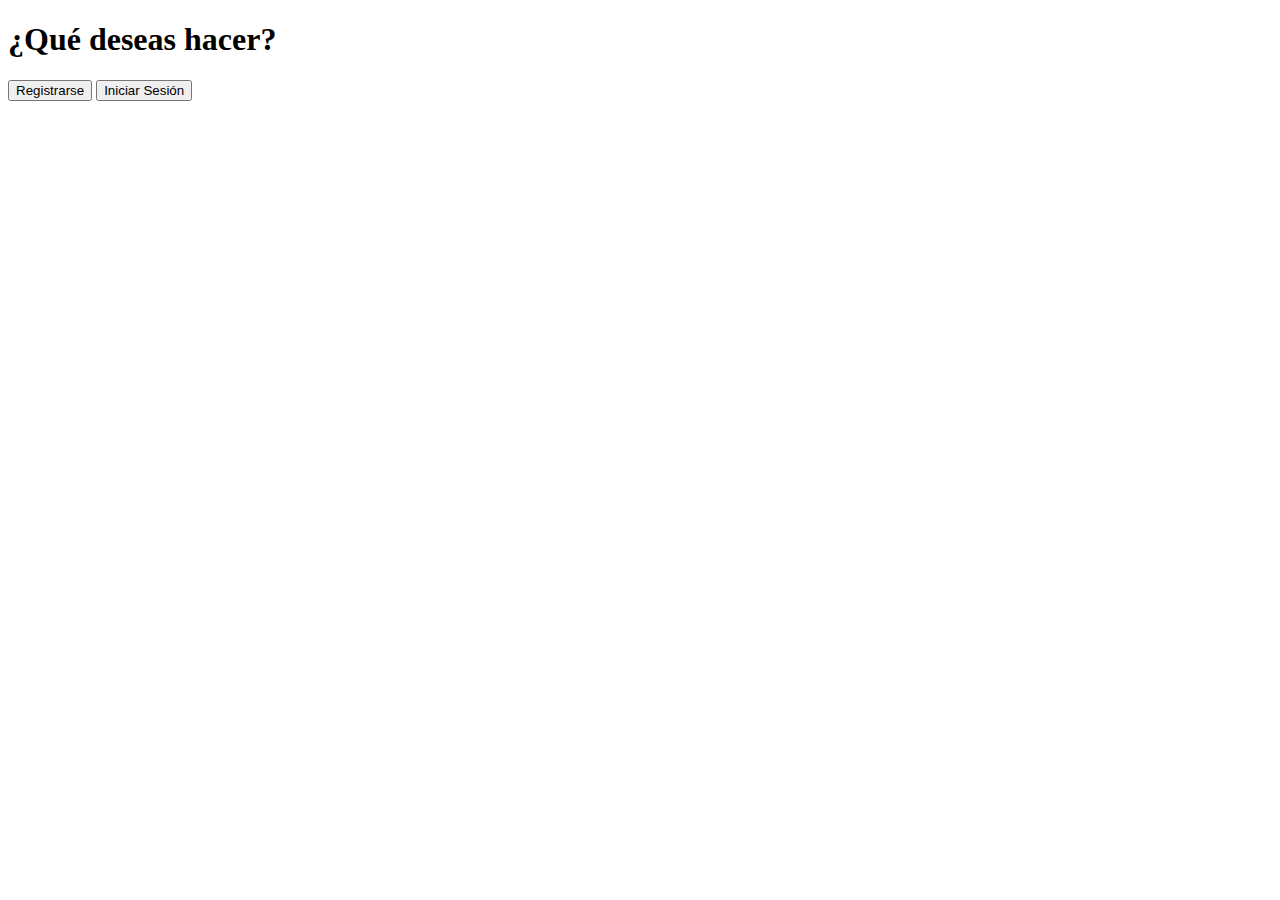
==== index.html @ e4929acb "Añadiendo el index.hmtl" ====
<!DOCTYPE html>
<html lang="es">
<head>
    <meta charset="UTF-8">
    <title>Página de Inicio</title>
    <link rel="stylesheet" href="styles/inicio.css">

        
</head>
<body>
    <h1>¿Qué deseas hacer?</h1>
    <div class="button-container">
        <a href="registro.html"><button>Registrarse</button></a>
        <a href="login.html"><button>Iniciar Sesión</button></a>
    </div>
</body>
</html>
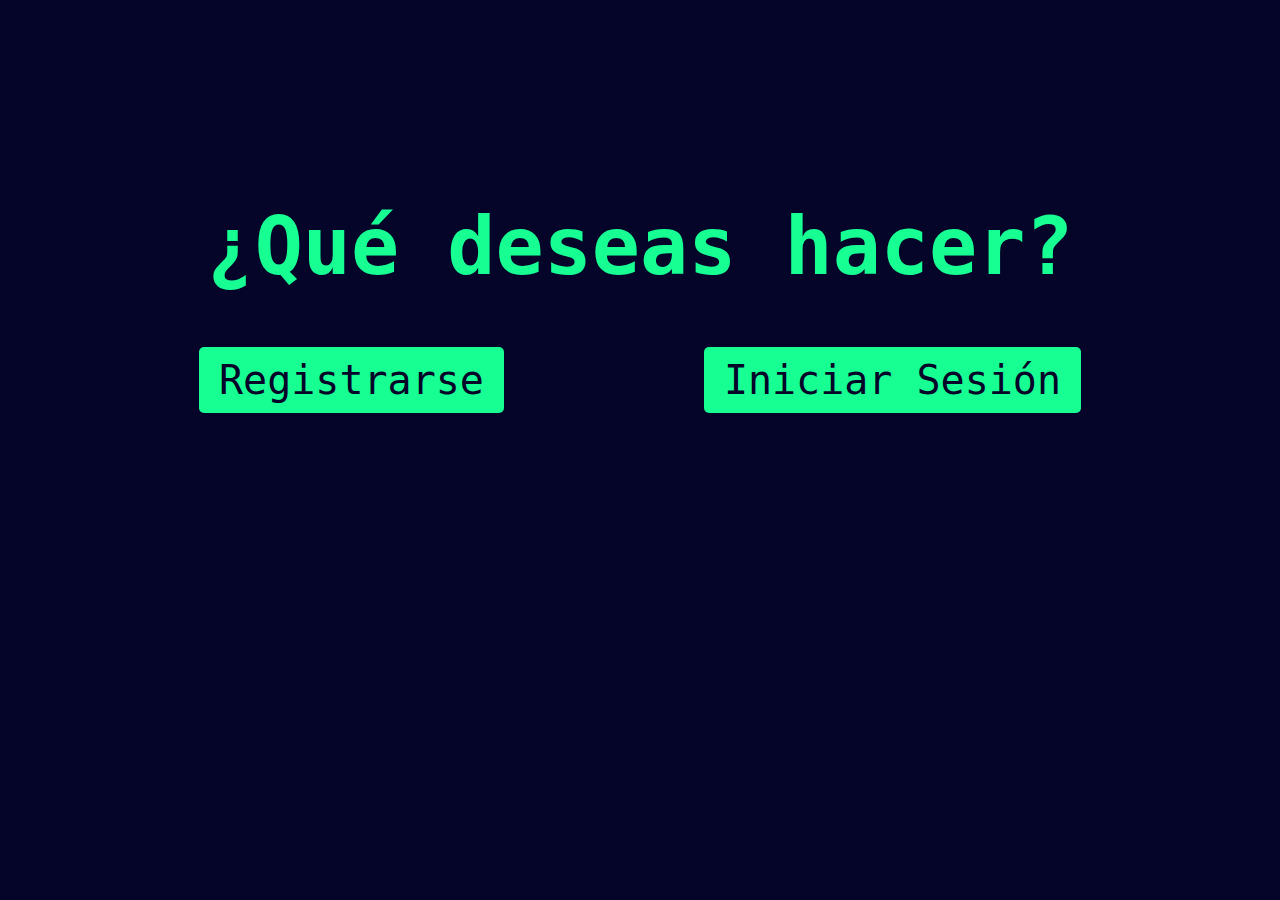
==== commit 90d22d70: "Añadiendo el backend y añadiendo el login y registro" ====
--- a/index.html
+++ b/index.html
@@ -10,8 +10,8 @@
 <body>
     <h1>¿Qué deseas hacer?</h1>
     <div class="button-container">
-        <a href="registro.html"><button>Registrarse</button></a>
-        <a href="login.html"><button>Iniciar Sesión</button></a>
+        <a href="/src/registro.html"><button>Registrarse</button></a>
+        <a href="/src/login.html"><button>Iniciar Sesión</button></a>
     </div>
 </body>
 </html>
--- a/styles/inicio.css
+++ b/styles/inicio.css
@@ -0,0 +1,47 @@
+body {
+    font-family: "Syne Mono", monospace;
+    font-size: 40px;
+    font-weight: 400;
+    font-style: normal;
+    margin: 0;
+    padding: 0;
+    background-color: #050429; /* Color de fondo suave */
+}
+
+h1 {
+    color: #17ff93; /* Color de texto oscuro */
+    text-align: center; /* Centrar texto */
+    margin-top: 200px; /* Espacio superior */
+}
+
+
+/* Contenedor de botones */
+.button-container {
+    display: flex;
+    justify-content: center; /* Centrar botones */
+    margin-top: 40px; /* Espacio superior */
+}
+
+.button-container a {
+    margin: 0 100px; /* Espaciado entre botones */
+}
+
+/* Estilo de botones */
+button {
+    font-family: "Syne Mono", monospace;
+    font-weight: 400;
+    font-style: normal;
+    background-color: #17ff93; /* Color de fondo verde */
+    color: #050429; /* Color de texto blanco */
+    border: none; /* Sin borde */
+    border-radius: 5px; /* Bordes redondeados */
+    padding: 10px 20px; /* Espaciado interno */
+    cursor: pointer; /* Cambiar el cursor al pasar */
+    transition: background-color 0.3s; /* Transición para el efecto hover */
+    font-size: 40px;
+}
+
+button:hover {
+    background-color: #eaeaea; /* Color más oscuro al pasar el mouse */
+    color:  #050429; /* Color de texto blanco */
+}
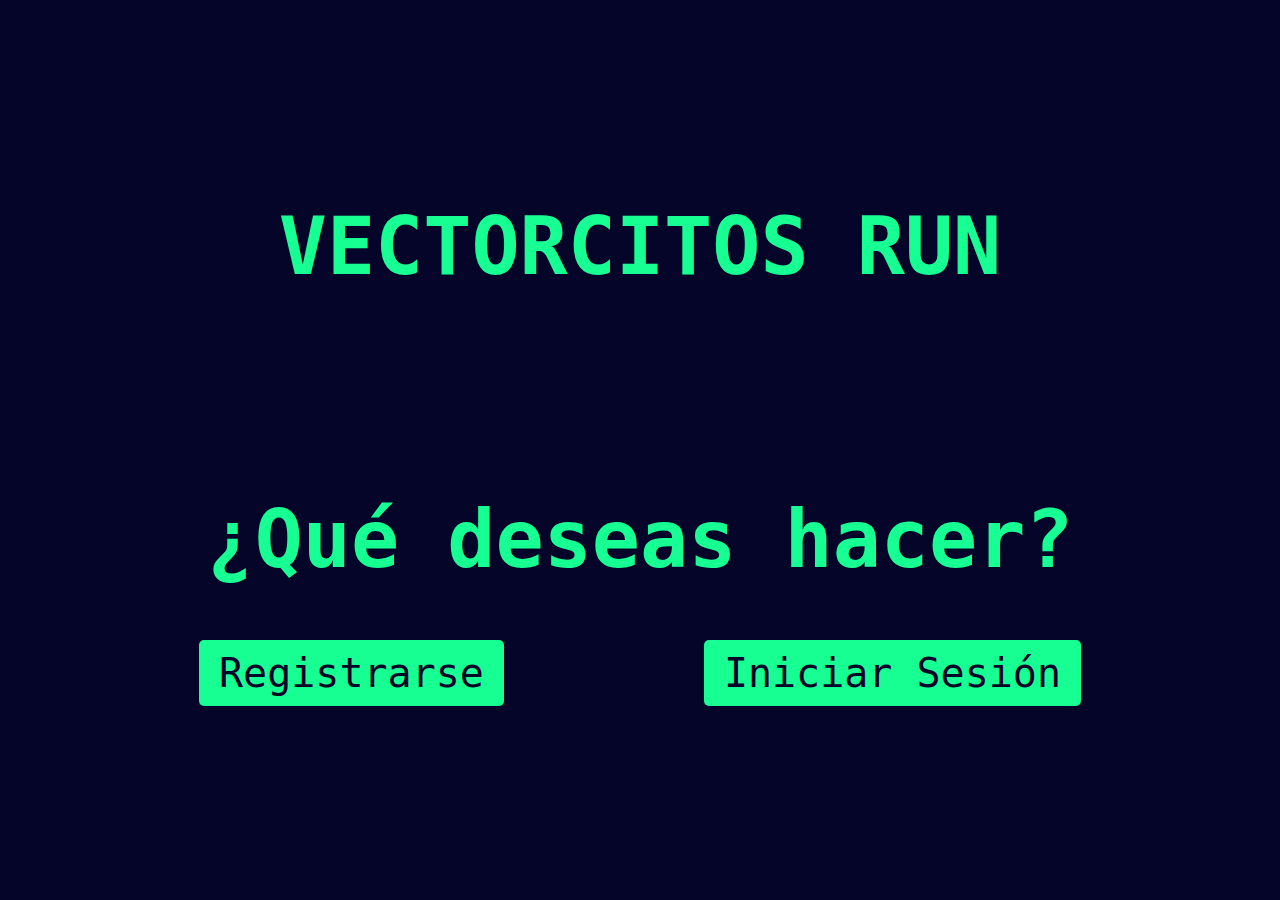
==== commit d595bc42: "Actualizando archivos con los del servidor local" ====
--- a/index.html
+++ b/index.html
@@ -7,11 +7,13 @@
 
         
 </head>
-<body>
+<body> 
+    <h1>VECTORCITOS RUN</h1>
     <h1>¿Qué deseas hacer?</h1>
     <div class="button-container">
-        <a href="/src/registro.html"><button>Registrarse</button></a>
-        <a href="/src/login.html"><button>Iniciar Sesión</button></a>
+        <a href="registro.html"><button>Registrarse</button></a>
+        <a href="login.html"><button>Iniciar Sesión</button></a>
     </div>
+    </main>
 </body>
 </html>
